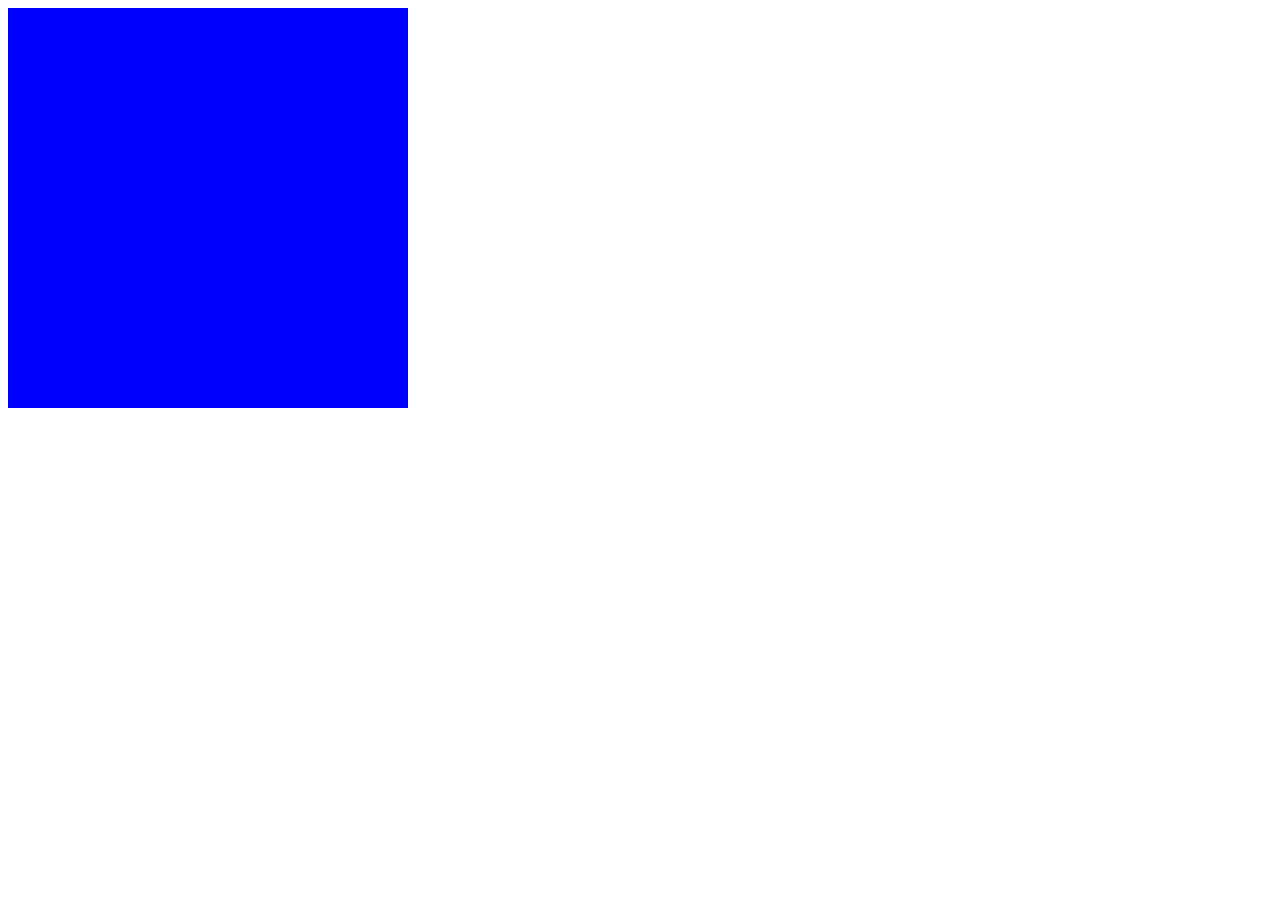
==== games/2048/index.html @ 565f41a1 "html, css, js files set up. connected" ====
<!DOCTYPE html>
<html lang="en">

<head>
    <meta charset="UTF-8">
    <meta name="viewport" content="width=device-width, initial-scale=1.0">
    <link rel="stylesheet" href="style.css">
    <script src="app.js" charset="utf-8"></script>
    <title>2048</title>
</head>

<body>
    <div class="grid">

    </div>
</body>

</html>
---- games/2048/style.css ----
.grid {
    display: flex;
    flex-wrap: wrap;
    width: 400px;
    height: 400px;
    background-color: blue;
    
}
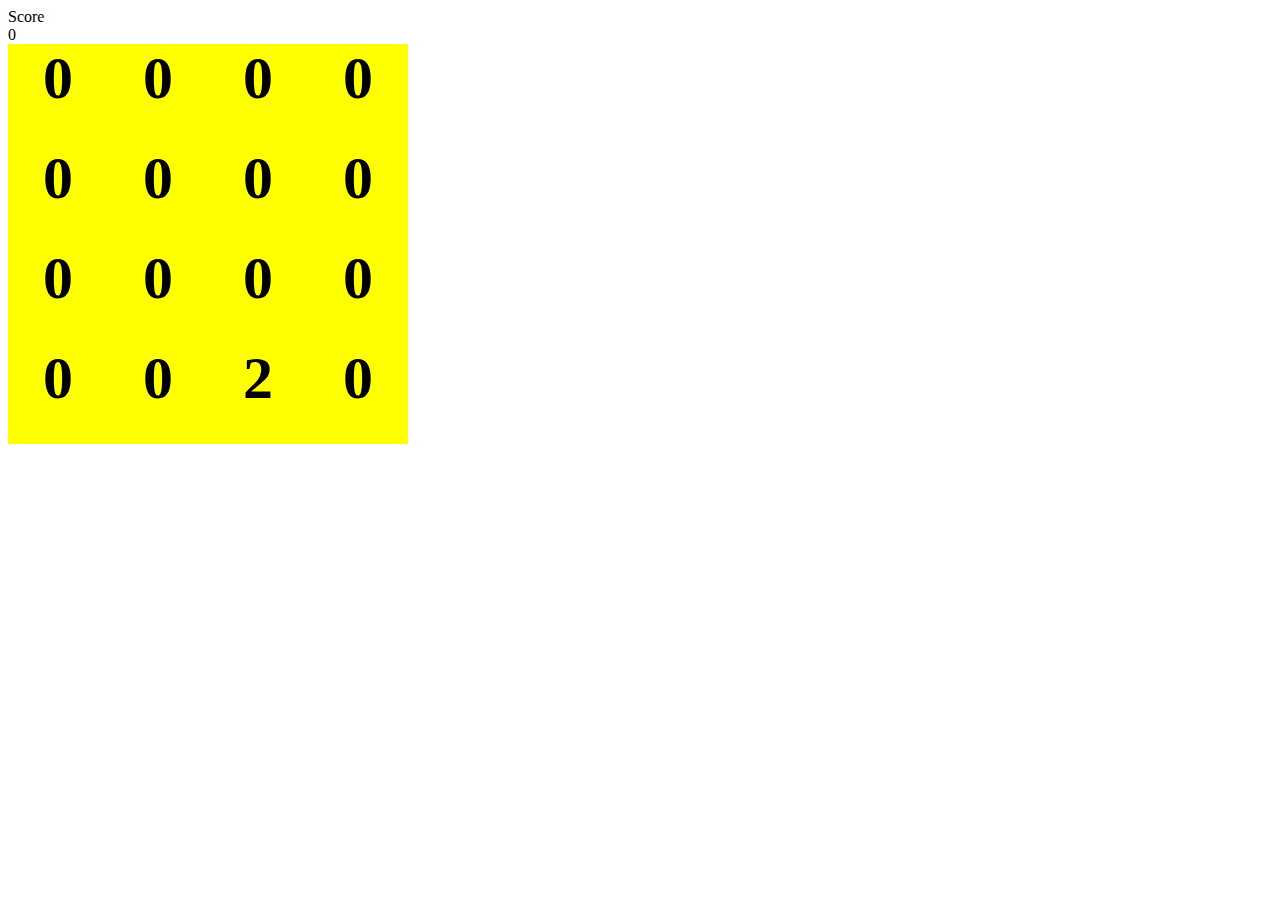
==== commit a38d6b00: "added styling and number grid functionality" ====
--- a/games/2048/index.html
+++ b/games/2048/index.html
@@ -10,6 +10,12 @@
 </head>
 
 <body>
+    <div class="score-container">
+        <div class="score-title">Score</div>
+        <span id="score">0</span>
+
+    </div>
+    <div id="result"></div>
     <div class="grid">
 
     </div>
--- a/games/2048/style.css
+++ b/games/2048/style.css
@@ -5,4 +5,12 @@
     height: 400px;
     background-color: blue;
     
+}
+
+.grid div {
+    width: 100px;
+    height: 100px;background-color: yellow;
+    font-size: 60px;
+    text-align: center;
+    font-weight: bold;
 }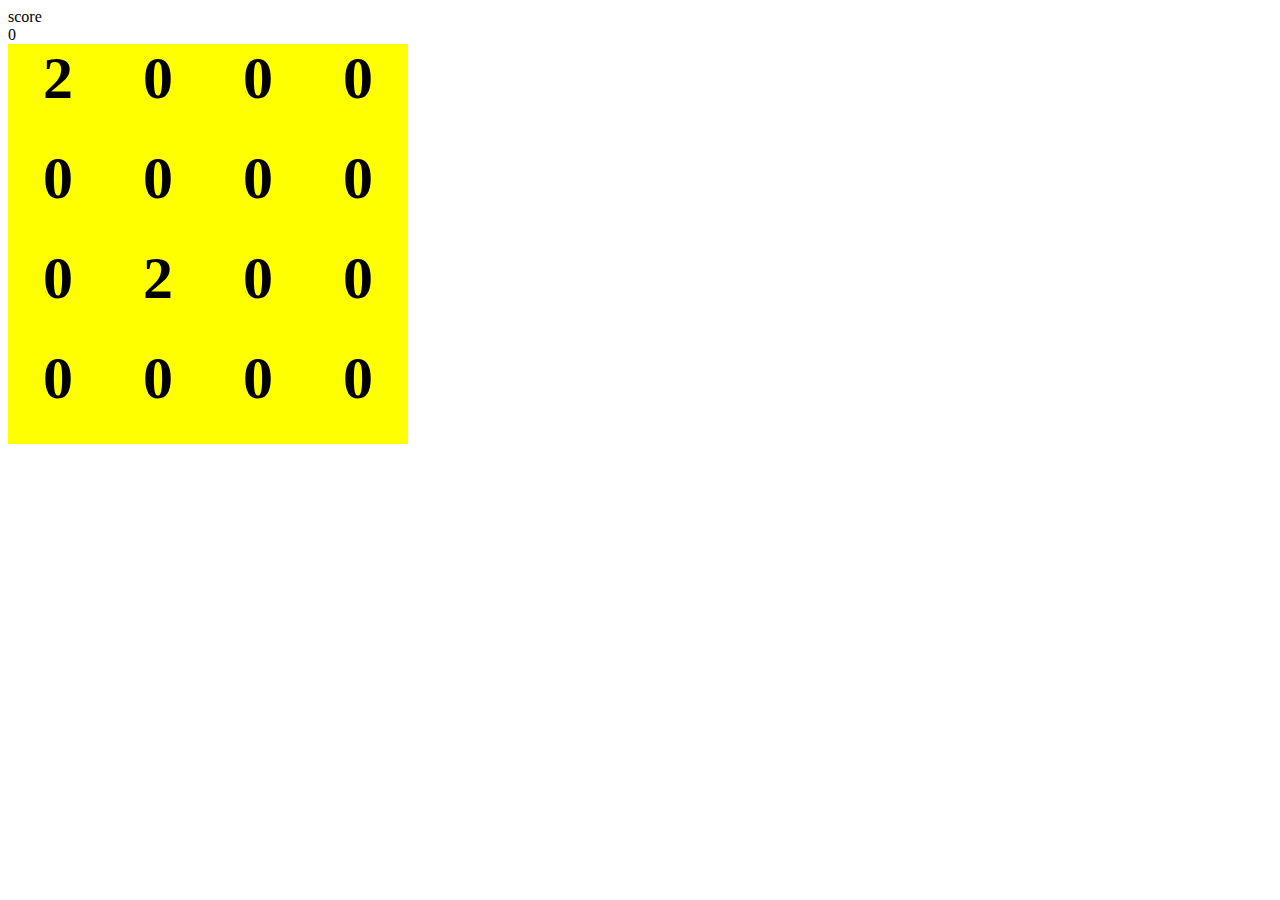
==== commit a9be00c4: "app functions" ====
--- a/games/2048/index.html
+++ b/games/2048/index.html
@@ -11,14 +11,13 @@
 
 <body>
     <div class="score-container">
-        <div class="score-title">Score</div>
+        <div class="score-title">score</div>
         <span id="score">0</span>
+    </div>
 
-    </div>
     <div id="result"></div>
-    <div class="grid">
-
-    </div>
+    <div class="grid"></div>
+    
 </body>
 
 </html>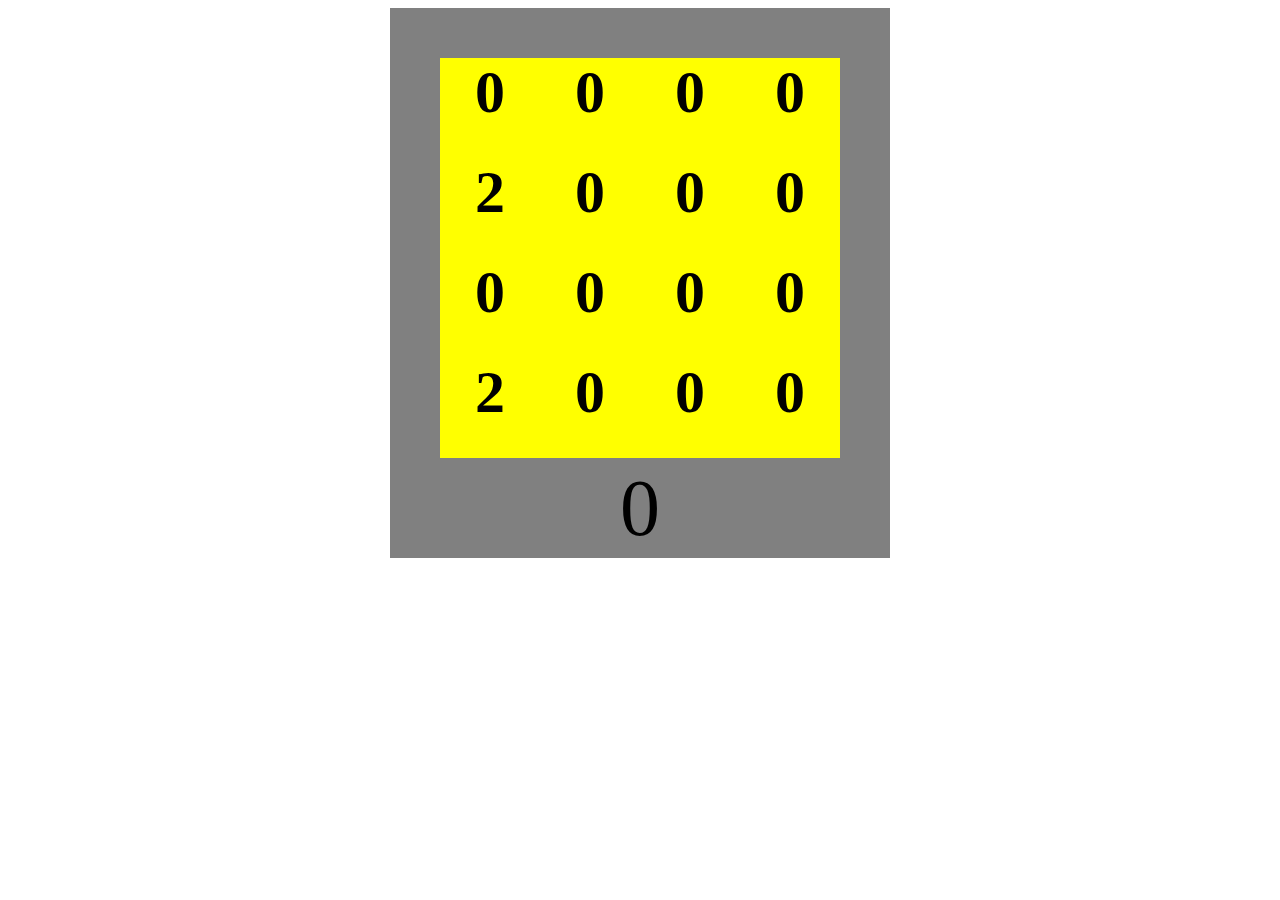
==== commit e2691be5: "app centered, still having trouble with base math coding" ====
--- a/games/2048/index.html
+++ b/games/2048/index.html
@@ -10,14 +10,13 @@
 </head>
 
 <body>
-    <div class="score-container">
-        <div class="score-title">score</div>
-        <span id="score">0</span>
+    <div class="container">
+        <div id="result"></div>
+        <div class="grid"></div>
+        <div class="score-container">
+            <span id="score">0</span>
+        </div>
     </div>
-
-    <div id="result"></div>
-    <div class="grid"></div>
-    
 </body>
 
 </html>--- a/games/2048/style.css
+++ b/games/2048/style.css
@@ -1,4 +1,16 @@
+.container {
+    margin-left: auto;
+    margin-right: auto;
+    height: 500px;
+    width: 500px;
+    padding-top: 50px;
+    background-color: grey
+
+}
 .grid {
+    
+    margin-left: auto;
+    margin-right: auto;
     display: flex;
     flex-wrap: wrap;
     width: 400px;
@@ -9,8 +21,15 @@
 
 .grid div {
     width: 100px;
-    height: 100px;background-color: yellow;
+    height: 100px;
+    background-color: yellow;
     font-size: 60px;
     text-align: center;
     font-weight: bold;
+}
+.score-container {
+    margin-top: 5px;
+    text-align: center;
+    font-size: 80px;
+    
 }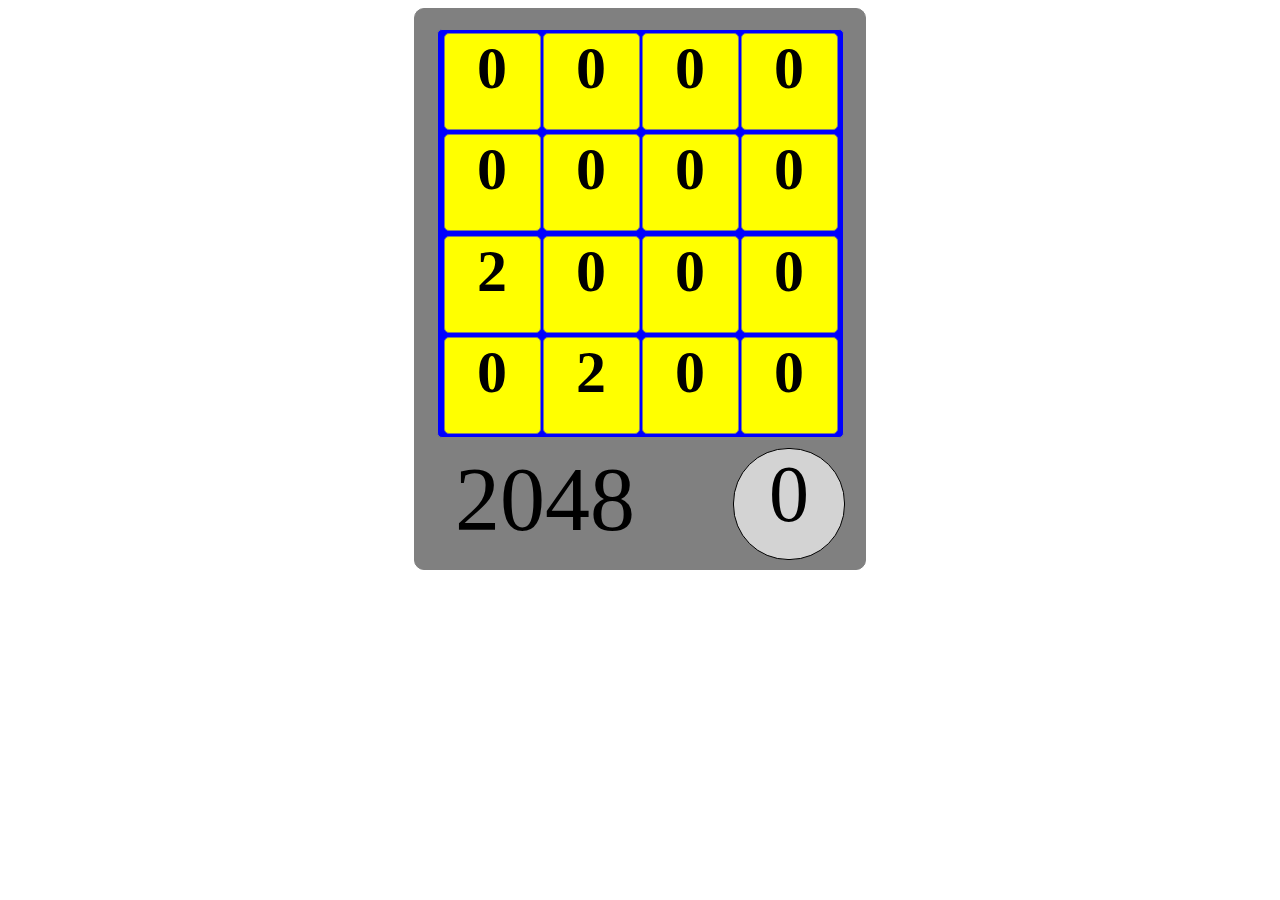
==== commit 201f23fd: "styling" ====
--- a/games/2048/index.html
+++ b/games/2048/index.html
@@ -13,6 +13,7 @@
     <div class="container">
         <div id="result"></div>
         <div class="grid"></div>
+        <div class="title">2048</div>
         <div class="score-container">
             <span id="score">0</span>
         </div>
--- a/games/2048/style.css
+++ b/games/2048/style.css
@@ -1,35 +1,55 @@
 .container {
     margin-left: auto;
     margin-right: auto;
-    height: 500px;
-    width: 500px;
-    padding-top: 50px;
+    height: 540px;
+    width: 450px;
+    border: 1px solid grey;
+    border-radius: 10px;
+    padding-top: 20px;
     background-color: grey
 
 }
 .grid {
-    
+    padding-left: 5px;
+    padding-top: 2px;
     margin-left: auto;
     margin-right: auto;
     display: flex;
     flex-wrap: wrap;
     width: 400px;
-    height: 400px;
+    height: 405px;
+    border: 1px solid grey;
+    border-radius: 5px;
     background-color: blue;
     
 }
-
 .grid div {
-    width: 100px;
-    height: 100px;
+    margin: 1px;
+    width: 95px;
+    height: 95px;
     background-color: yellow;
+    border: 1px solid grey;
+    border-radius: 5px;
     font-size: 60px;
     text-align: center;
     font-weight: bold;
 }
 .score-container {
+    height: 110px;
+    width: 110px;
+    border: 1px solid black;
+    border-radius: 55px;
     margin-top: 5px;
     text-align: center;
     font-size: 80px;
-    
+    margin-top: 10px; 
+    margin-right: 20px; 
+    float:right;
+    background-color: lightgray; 
+}
+.title {
+    margin-top:10px;
+    margin-left: 40px;
+    float: left;
+    font-size: 90px;
 }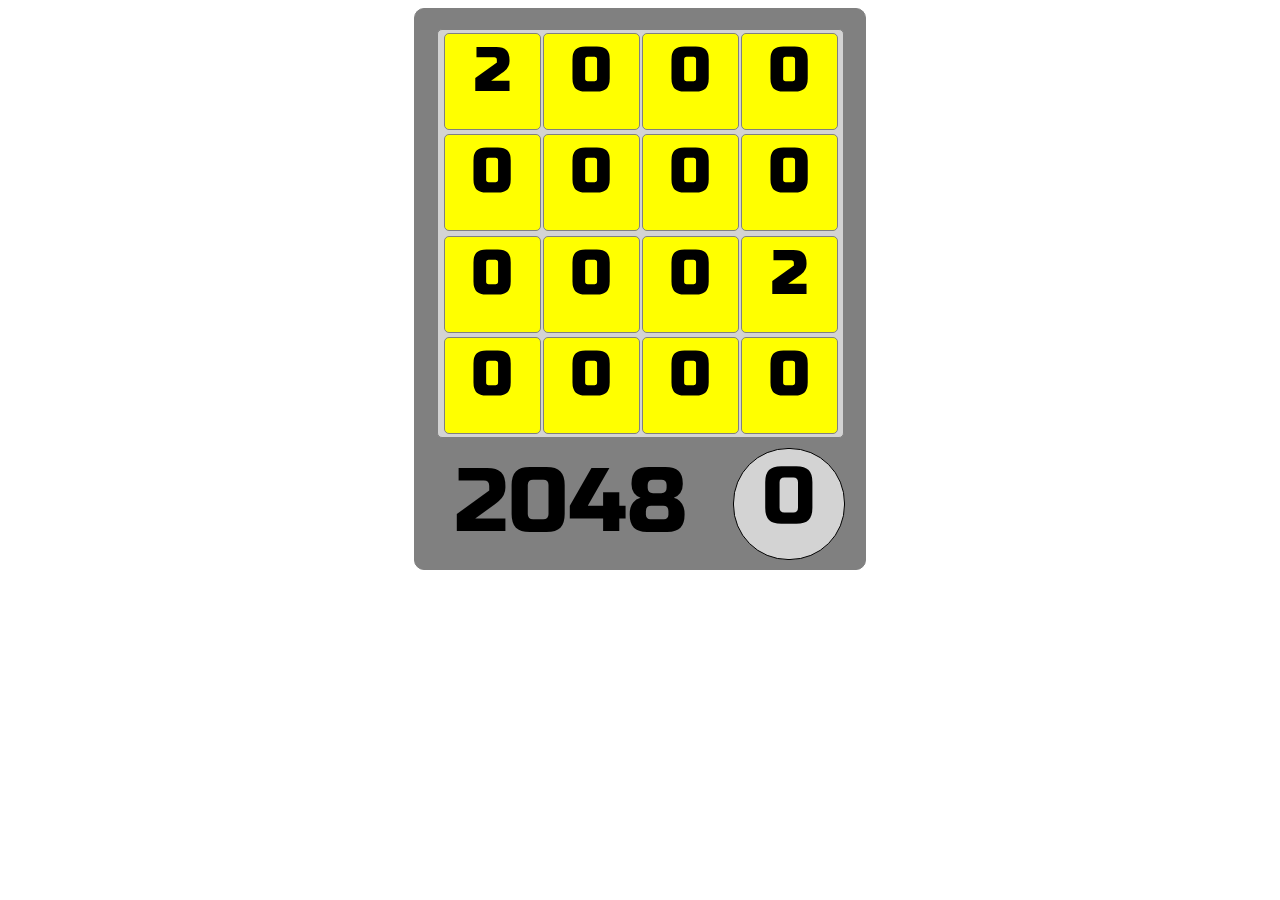
==== commit d02b3673: "styling changes" ====
--- a/games/2048/index.html
+++ b/games/2048/index.html
@@ -5,6 +5,7 @@
     <meta charset="UTF-8">
     <meta name="viewport" content="width=device-width, initial-scale=1.0">
     <link rel="stylesheet" href="style.css">
+    <link href="https://fonts.googleapis.com/css2?family=Russo+One&display=swap" rel="stylesheet">
     <script src="app.js" charset="utf-8"></script>
     <title>2048</title>
 </head>
--- a/games/2048/style.css
+++ b/games/2048/style.css
@@ -1,4 +1,5 @@
 .container {
+    font-family: 'Russo One', sans-serif;
     margin-left: auto;
     margin-right: auto;
     height: 540px;
@@ -20,7 +21,7 @@
     height: 405px;
     border: 1px solid grey;
     border-radius: 5px;
-    background-color: blue;
+    background-color: lightgray;
     
 }
 .grid div {
